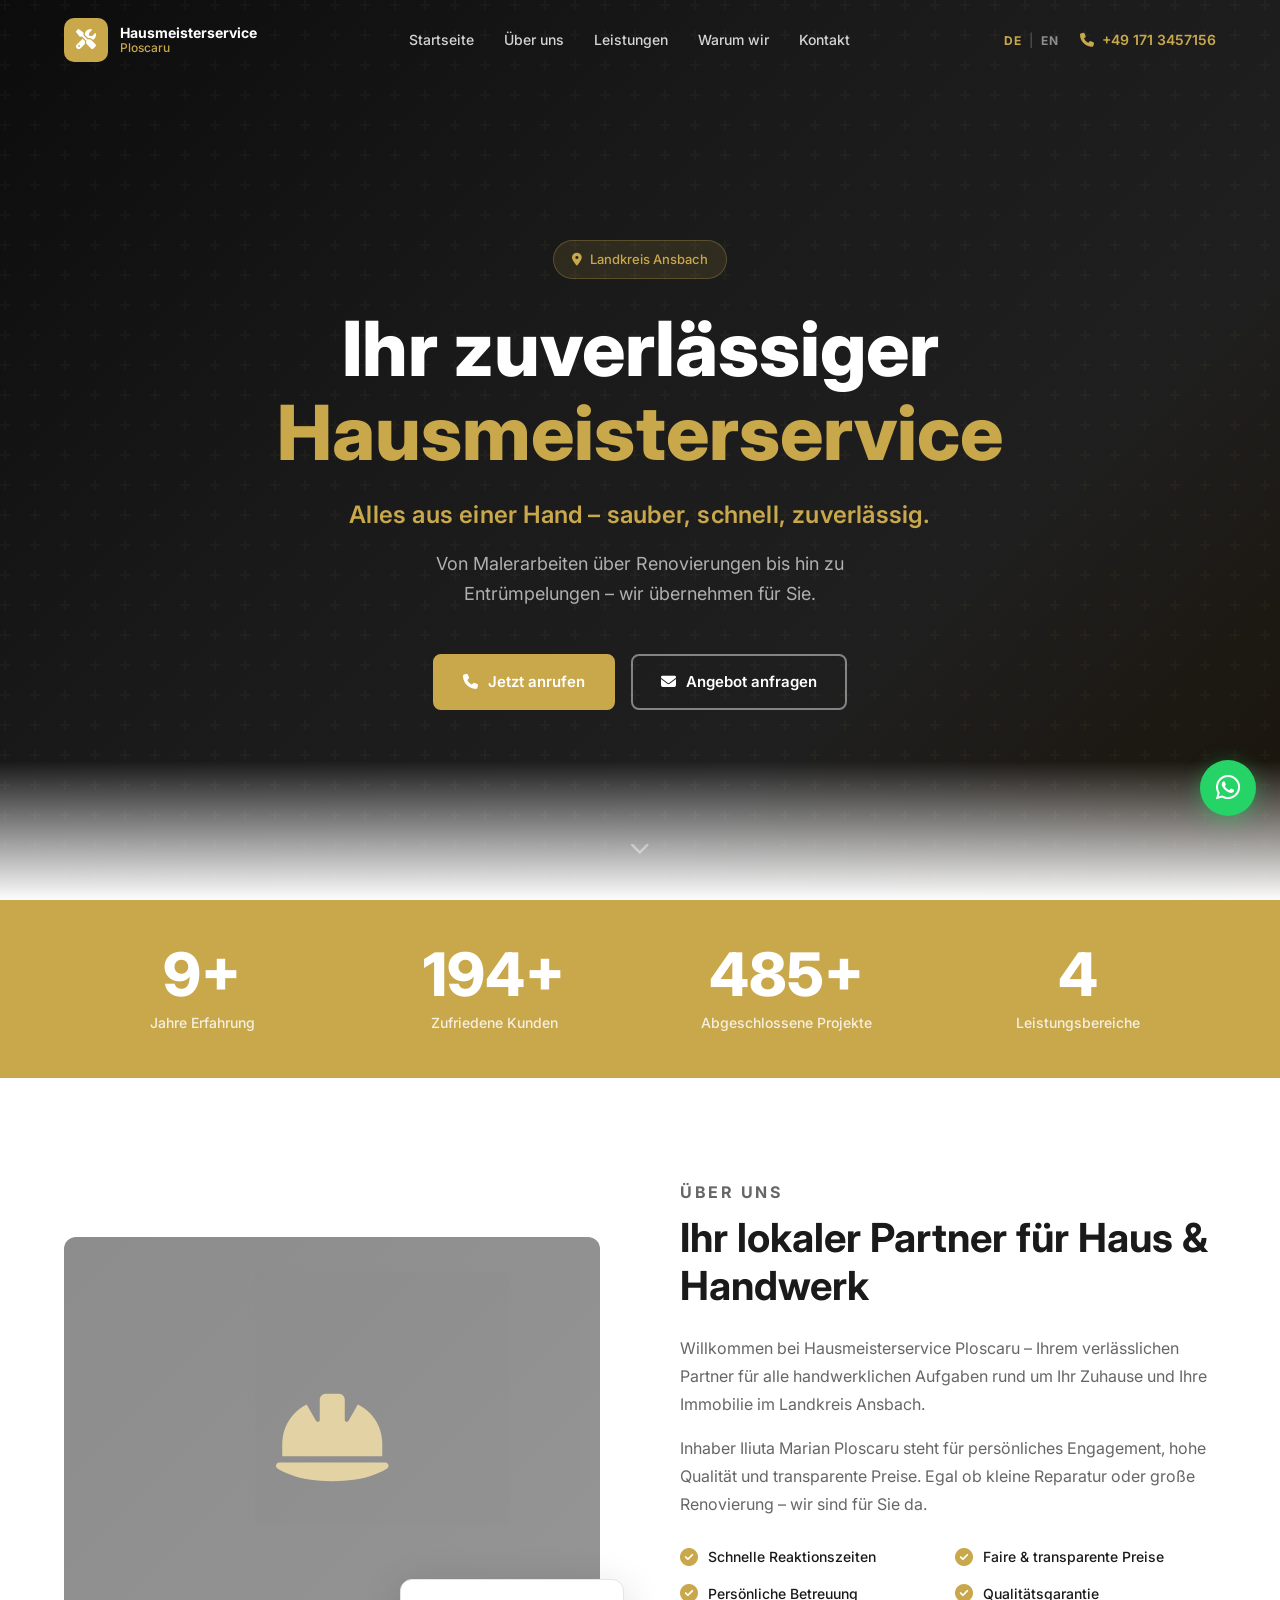
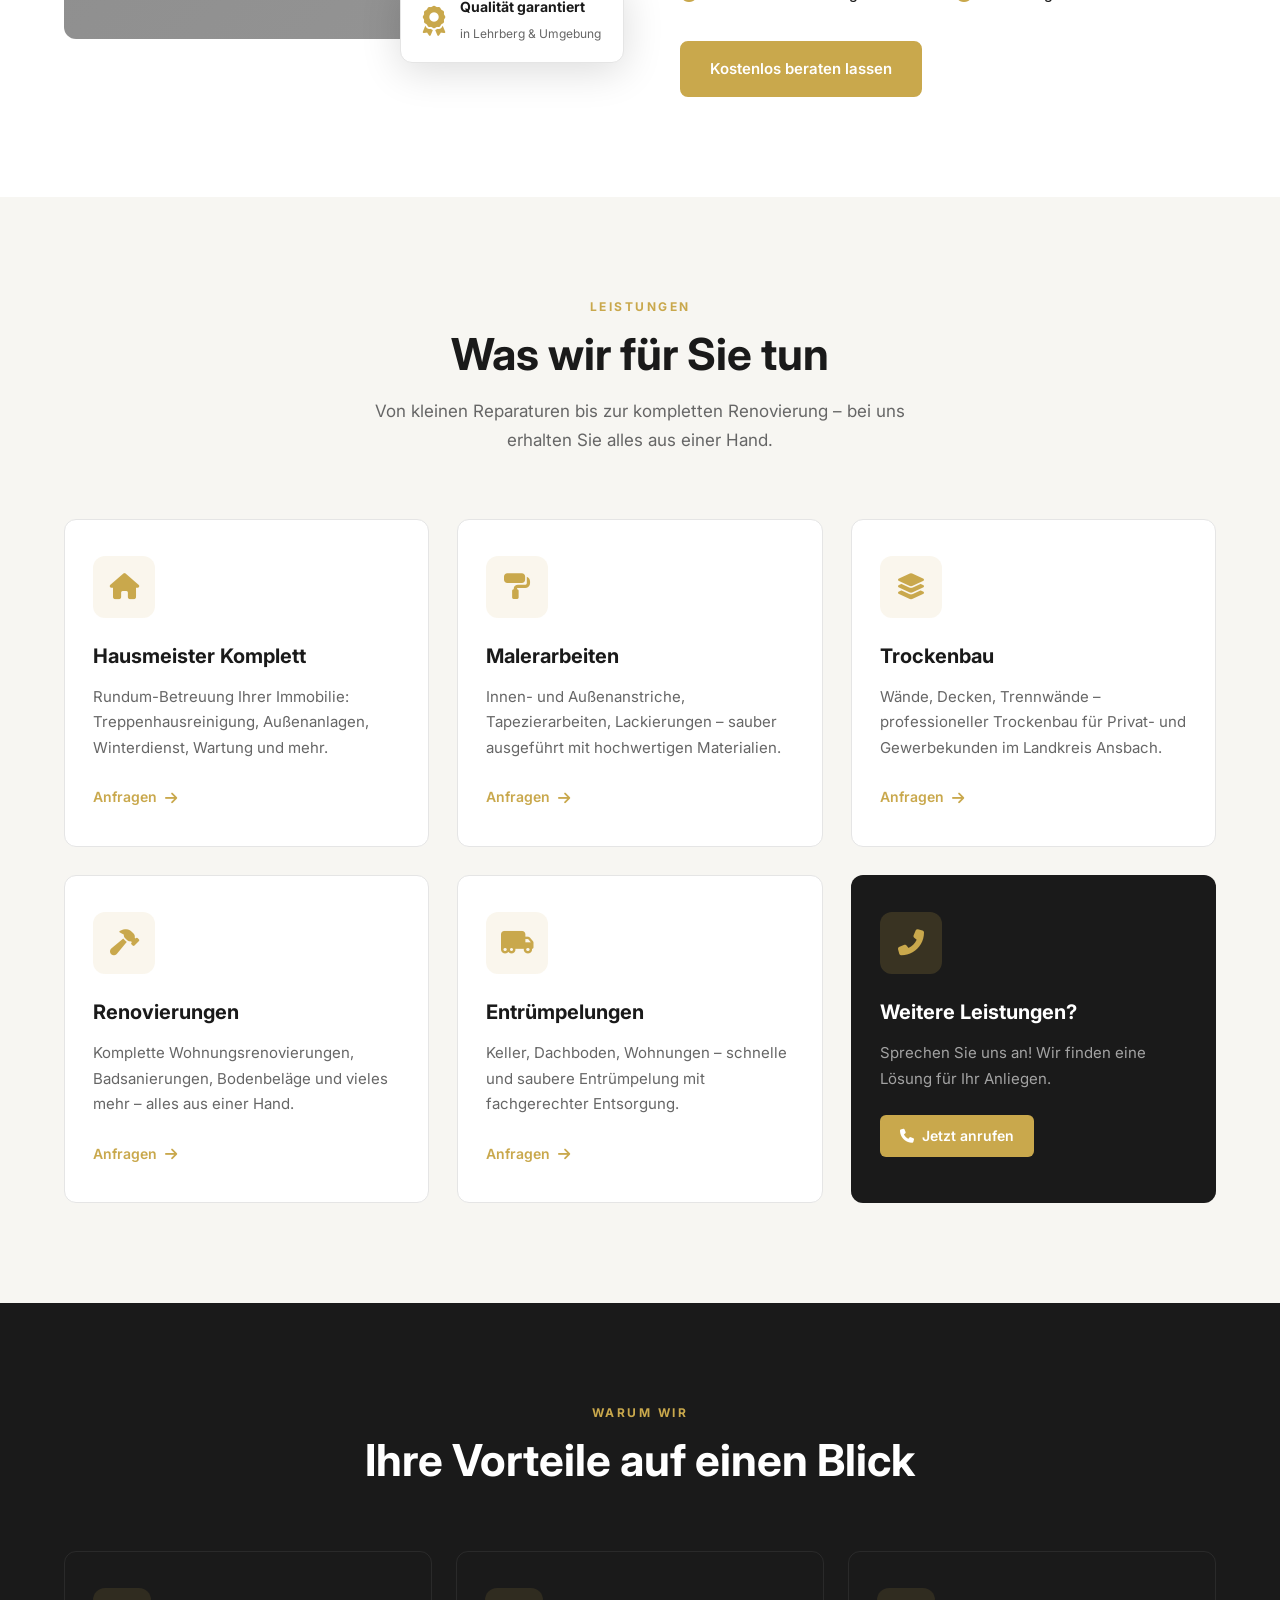
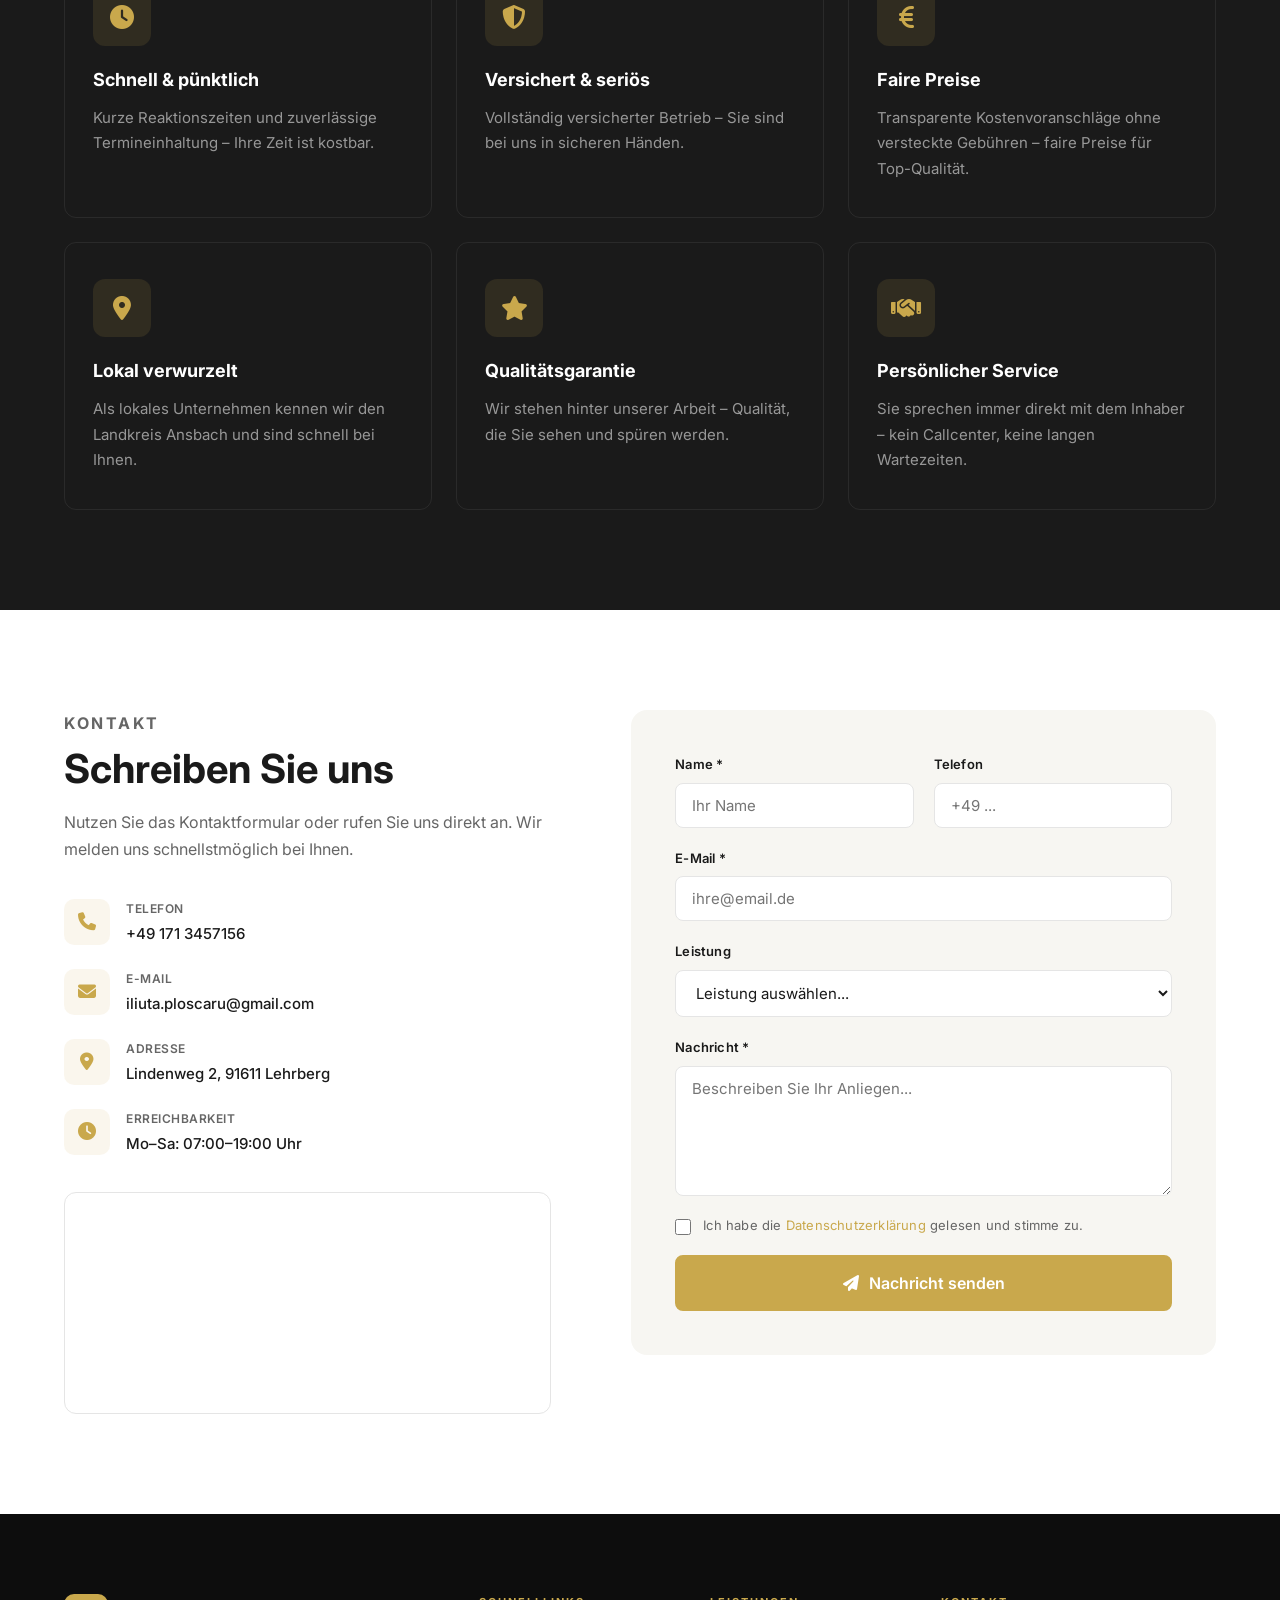
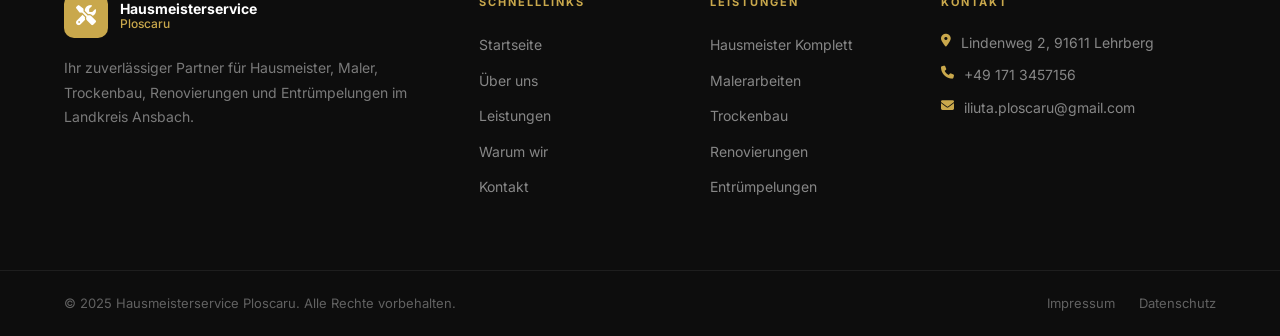
==== index.html @ 14d69e80 "Deploy Hausmeisterservice Ploscaru website to GitHub Pages" ====
<!DOCTYPE html>
<html lang="de" data-lang="de">
<head>
    <meta charset="UTF-8">
    <meta name="viewport" content="width=device-width, initial-scale=1.0">
    <title>Hausmeisterservice Ploscaru | Landkreis Ansbach</title>
    <meta name="description" content="Professioneller Hausmeisterservice im Landkreis Ansbach – Malerarbeiten, Trockenbau, Renovierungen, Entrümpelungen und mehr. Alles aus einer Hand – sauber, schnell, zuverlässig.">
    <link rel="preconnect" href="https://fonts.googleapis.com">
    <link rel="preconnect" href="https://fonts.gstatic.com" crossorigin>
    <link href="https://fonts.googleapis.com/css2?family=Inter:wght@300;400;500;600;700;800&family=Playfair+Display:wght@700&display=swap" rel="stylesheet">
    <link rel="stylesheet" href="https://cdnjs.cloudflare.com/ajax/libs/font-awesome/6.5.0/css/all.min.css">
    <link rel="stylesheet" href="style.css">
</head>
<body>

<!-- ===== NAVIGATION ===== -->
<nav class="navbar" id="navbar">
    <div class="container nav-container">
        <a href="#home" class="nav-logo">
            <span class="logo-icon"><i class="fas fa-tools"></i></span>
            <div class="logo-text">
                <span class="logo-name">Hausmeisterservice</span>
                <span class="logo-sub">Ploscaru</span>
            </div>
        </a>
        <ul class="nav-links" id="navLinks">
            <li><a href="#home" data-i18n="nav.home">Startseite</a></li>
            <li><a href="#about" data-i18n="nav.about">Über uns</a></li>
            <li><a href="#services" data-i18n="nav.services">Leistungen</a></li>
            <li><a href="#why-us" data-i18n="nav.why">Warum wir</a></li>
            <li><a href="#contact" data-i18n="nav.contact">Kontakt</a></li>
        </ul>
        <div class="nav-actions">
            <div class="lang-switcher">
                <button class="lang-btn active" data-lang="de">DE</button>
                <span class="lang-sep">|</span>
                <button class="lang-btn" data-lang="en">EN</button>
            </div>
            <a href="tel:+491713457156" class="nav-phone">
                <i class="fas fa-phone"></i>
                <span>+49 171 3457156</span>
            </a>
            <button class="hamburger" id="hamburger" aria-label="Menu">
                <span></span><span></span><span></span>
            </button>
        </div>
    </div>
</nav>

<!-- ===== HERO ===== -->
<section class="hero" id="home">
    <div class="hero-bg"></div>
    <div class="container hero-content">
        <div class="hero-badge">
            <i class="fas fa-map-marker-alt"></i>
            <span data-i18n="hero.badge">Landkreis Ansbach</span>
        </div>
        <h1 class="hero-title">
            <span data-i18n="hero.title1">Ihr zuverlässiger</span><br>
            <span class="gold-text" data-i18n="hero.title2">Hausmeisterservice</span>
        </h1>
        <p class="hero-slogan" data-i18n="hero.slogan">Alles aus einer Hand – sauber, schnell, zuverlässig.</p>
        <p class="hero-sub" data-i18n="hero.sub">Von Malerarbeiten über Renovierungen bis hin zu Entrümpelungen – wir übernehmen für Sie.</p>
        <div class="hero-btns">
            <a href="tel:+491713457156" class="btn btn-gold">
                <i class="fas fa-phone"></i>
                <span data-i18n="hero.cta1">Jetzt anrufen</span>
            </a>
            <a href="#contact" class="btn btn-outline">
                <i class="fas fa-envelope"></i>
                <span data-i18n="hero.cta2">Angebot anfragen</span>
            </a>
        </div>
    </div>
    <a href="#about" class="hero-scroll" aria-label="Scroll down">
        <i class="fas fa-chevron-down"></i>
    </a>
</section>

<!-- ===== STATS BAR ===== -->
<section class="stats-bar">
    <div class="container stats-grid">
        <div class="stat-item">
            <p class="stat-number"><span class="stat-num" data-target="10">0</span><span class="stat-suffix">+</span></p>
            <span class="stat-label" data-i18n="stats.years">Jahre Erfahrung</span>
        </div>
        <div class="stat-item">
            <p class="stat-number"><span class="stat-num" data-target="200">0</span><span class="stat-suffix">+</span></p>
            <span class="stat-label" data-i18n="stats.clients">Zufriedene Kunden</span>
        </div>
        <div class="stat-item">
            <p class="stat-number"><span class="stat-num" data-target="500">0</span><span class="stat-suffix">+</span></p>
            <span class="stat-label" data-i18n="stats.projects">Abgeschlossene Projekte</span>
        </div>
        <div class="stat-item">
            <p class="stat-number"><span class="stat-num" data-target="5">0</span><span class="stat-suffix"></span></p>
            <span class="stat-label" data-i18n="stats.services">Leistungsbereiche</span>
        </div>
    </div>
</section>

<!-- ===== ABOUT ===== -->
<section class="section about" id="about">
    <div class="container about-grid">
        <div class="about-visual">
            <div class="about-img-wrap">
                <div class="about-img-placeholder">
                    <i class="fas fa-hard-hat"></i>
                </div>
                <div class="about-badge-card">
                    <i class="fas fa-award gold-text"></i>
                    <div>
                        <strong data-i18n="about.badge.title">Qualität garantiert</strong>
                        <span data-i18n="about.badge.sub">in Lehrberg &amp; Umgebung</span>
                    </div>
                </div>
            </div>
        </div>
        <div class="about-text">
            <p class="section-eyebrow" data-i18n="about.eyebrow">Über uns</p>
            <h2 data-i18n="about.title">Ihr lokaler Partner für Haus &amp; Handwerk</h2>
            <p data-i18n="about.p1">Willkommen bei Hausmeisterservice Ploscaru – Ihrem verlässlichen Partner für alle handwerklichen Aufgaben rund um Ihr Zuhause und Ihre Immobilie im Landkreis Ansbach.</p>
            <p data-i18n="about.p2">Inhaber Iliuta Marian Ploscaru steht für persönliches Engagement, hohe Qualität und transparente Preise. Egal ob kleine Reparatur oder große Renovierung – wir sind für Sie da.</p>
            <ul class="about-checks">
                <li><i class="fas fa-check-circle gold-text"></i><span data-i18n="about.c1">Schnelle Reaktionszeiten</span></li>
                <li><i class="fas fa-check-circle gold-text"></i><span data-i18n="about.c2">Faire &amp; transparente Preise</span></li>
                <li><i class="fas fa-check-circle gold-text"></i><span data-i18n="about.c3">Persönliche Betreuung</span></li>
                <li><i class="fas fa-check-circle gold-text"></i><span data-i18n="about.c4">Qualitätsgarantie</span></li>
            </ul>
            <a href="#contact" class="btn btn-gold" data-i18n="about.cta">Kostenlos beraten lassen</a>
        </div>
    </div>
</section>

<!-- ===== SERVICES ===== -->
<section class="section services" id="services">
    <div class="container">
        <div class="section-header">
            <p class="section-eyebrow" data-i18n="services.eyebrow">Leistungen</p>
            <h2 data-i18n="services.title">Was wir für Sie tun</h2>
            <p class="section-desc" data-i18n="services.desc">Von kleinen Reparaturen bis zur kompletten Renovierung – bei uns erhalten Sie alles aus einer Hand.</p>
        </div>
        <div class="services-grid">
            <div class="service-card">
                <div class="service-icon"><i class="fas fa-home"></i></div>
                <h3 data-i18n="srv.hm.title">Hausmeister Komplett</h3>
                <p data-i18n="srv.hm.desc">Rundum-Betreuung Ihrer Immobilie: Treppenhausreinigung, Außenanlagen, Winterdienst, Wartung und mehr.</p>
                <a href="#contact" class="service-link"><span data-i18n="srv.link">Anfragen</span> <i class="fas fa-arrow-right"></i></a>
            </div>
            <div class="service-card">
                <div class="service-icon"><i class="fas fa-paint-roller"></i></div>
                <h3 data-i18n="srv.ma.title">Malerarbeiten</h3>
                <p data-i18n="srv.ma.desc">Innen- und Außenanstriche, Tapezierarbeiten, Lackierungen – sauber ausgeführt mit hochwertigen Materialien.</p>
                <a href="#contact" class="service-link"><span data-i18n="srv.link">Anfragen</span> <i class="fas fa-arrow-right"></i></a>
            </div>
            <div class="service-card">
                <div class="service-icon"><i class="fas fa-layer-group"></i></div>
                <h3 data-i18n="srv.tb.title">Trockenbau</h3>
                <p data-i18n="srv.tb.desc">Wände, Decken, Trennwände – professioneller Trockenbau für Privat- und Gewerbekunden im Landkreis Ansbach.</p>
                <a href="#contact" class="service-link"><span data-i18n="srv.link">Anfragen</span> <i class="fas fa-arrow-right"></i></a>
            </div>
            <div class="service-card">
                <div class="service-icon"><i class="fas fa-hammer"></i></div>
                <h3 data-i18n="srv.rn.title">Renovierungen</h3>
                <p data-i18n="srv.rn.desc">Komplette Wohnungsrenovierungen, Badsanierungen, Bodenbeläge und vieles mehr – alles aus einer Hand.</p>
                <a href="#contact" class="service-link"><span data-i18n="srv.link">Anfragen</span> <i class="fas fa-arrow-right"></i></a>
            </div>
            <div class="service-card">
                <div class="service-icon"><i class="fas fa-truck-moving"></i></div>
                <h3 data-i18n="srv.en.title">Entrümpelungen</h3>
                <p data-i18n="srv.en.desc">Keller, Dachboden, Wohnungen – schnelle und saubere Entrümpelung mit fachgerechter Entsorgung.</p>
                <a href="#contact" class="service-link"><span data-i18n="srv.link">Anfragen</span> <i class="fas fa-arrow-right"></i></a>
            </div>
            <div class="service-card service-card-cta">
                <div class="service-icon"><i class="fas fa-phone-alt"></i></div>
                <h3 data-i18n="srv.more.title">Weitere Leistungen?</h3>
                <p data-i18n="srv.more.desc">Sprechen Sie uns an! Wir finden eine Lösung für Ihr Anliegen.</p>
                <a href="tel:+491713457156" class="btn btn-gold-sm">
                    <i class="fas fa-phone"></i>
                    <span data-i18n="srv.more.cta">Jetzt anrufen</span>
                </a>
            </div>
        </div>
    </div>
</section>

<!-- ===== WHY US ===== -->
<section class="section why-us" id="why-us">
    <div class="container">
        <div class="section-header light">
            <p class="section-eyebrow" data-i18n="why.eyebrow">Warum wir</p>
            <h2 data-i18n="why.title">Ihre Vorteile auf einen Blick</h2>
        </div>
        <div class="why-grid">
            <div class="why-card">
                <div class="why-icon"><i class="fas fa-clock"></i></div>
                <h3 data-i18n="why.w1.title">Schnell &amp; pünktlich</h3>
                <p data-i18n="why.w1.desc">Kurze Reaktionszeiten und zuverlässige Termineinhaltung – Ihre Zeit ist kostbar.</p>
            </div>
            <div class="why-card">
                <div class="why-icon"><i class="fas fa-shield-alt"></i></div>
                <h3 data-i18n="why.w2.title">Versichert &amp; seriös</h3>
                <p data-i18n="why.w2.desc">Vollständig versicherter Betrieb – Sie sind bei uns in sicheren Händen.</p>
            </div>
            <div class="why-card">
                <div class="why-icon"><i class="fas fa-euro-sign"></i></div>
                <h3 data-i18n="why.w3.title">Faire Preise</h3>
                <p data-i18n="why.w3.desc">Transparente Kostenvoranschläge ohne versteckte Gebühren – faire Preise für Top-Qualität.</p>
            </div>
            <div class="why-card">
                <div class="why-icon"><i class="fas fa-map-marker-alt"></i></div>
                <h3 data-i18n="why.w4.title">Lokal verwurzelt</h3>
                <p data-i18n="why.w4.desc">Als lokales Unternehmen kennen wir den Landkreis Ansbach und sind schnell bei Ihnen.</p>
            </div>
            <div class="why-card">
                <div class="why-icon"><i class="fas fa-star"></i></div>
                <h3 data-i18n="why.w5.title">Qualitätsgarantie</h3>
                <p data-i18n="why.w5.desc">Wir stehen hinter unserer Arbeit – Qualität, die Sie sehen und spüren werden.</p>
            </div>
            <div class="why-card">
                <div class="why-icon"><i class="fas fa-handshake"></i></div>
                <h3 data-i18n="why.w6.title">Persönlicher Service</h3>
                <p data-i18n="why.w6.desc">Sie sprechen immer direkt mit dem Inhaber – kein Callcenter, keine langen Wartezeiten.</p>
            </div>
        </div>
    </div>
</section>

<!-- ===== CONTACT ===== -->
<section class="section contact" id="contact">
    <div class="container contact-grid">
        <div class="contact-info">
            <p class="section-eyebrow" data-i18n="contact.eyebrow">Kontakt</p>
            <h2 data-i18n="contact.title">Schreiben Sie uns</h2>
            <p data-i18n="contact.desc">Nutzen Sie das Kontaktformular oder rufen Sie uns direkt an. Wir melden uns schnellstmöglich bei Ihnen.</p>
            <div class="contact-details">
                <div class="contact-item">
                    <div class="contact-icon"><i class="fas fa-phone"></i></div>
                    <div>
                        <strong data-i18n="contact.phone">Telefon</strong>
                        <a href="tel:+491713457156">+49 171 3457156</a>
                    </div>
                </div>
                <div class="contact-item">
                    <div class="contact-icon"><i class="fas fa-envelope"></i></div>
                    <div>
                        <strong>E-Mail</strong>
                        <a href="mailto:iliuta.ploscaru@gmail.com">iliuta.ploscaru@gmail.com</a>
                    </div>
                </div>
                <div class="contact-item">
                    <div class="contact-icon"><i class="fas fa-map-marker-alt"></i></div>
                    <div>
                        <strong data-i18n="contact.address">Adresse</strong>
                        <span>Lindenweg 2, 91611 Lehrberg</span>
                    </div>
                </div>
                <div class="contact-item">
                    <div class="contact-icon"><i class="fas fa-clock"></i></div>
                    <div>
                        <strong data-i18n="contact.hours">Erreichbarkeit</strong>
                        <span data-i18n="contact.hours.val">Mo–Sa: 07:00–19:00 Uhr</span>
                    </div>
                </div>
            </div>
            <div class="map-wrap">
                <iframe
                    src="https://maps.google.com/maps?q=Lindenweg+2,+91611+Lehrberg,+Germany&output=embed&z=14"
                    width="100%" height="220" style="border:0;" allowfullscreen loading="lazy"
                    title="Standort Hausmeisterservice Ploscaru">
                </iframe>
            </div>
        </div>
        <div class="contact-form-wrap">
            <form class="contact-form" id="contactForm" novalidate>
                <div class="form-row">
                    <div class="form-group">
                        <label for="fname" data-i18n="form.name">Name *</label>
                        <input type="text" id="fname" name="name" placeholder="Ihr Name" required>
                    </div>
                    <div class="form-group">
                        <label for="fphone" data-i18n="form.phone">Telefon</label>
                        <input type="tel" id="fphone" name="phone" placeholder="+49 ...">
                    </div>
                </div>
                <div class="form-group">
                    <label for="femail">E-Mail *</label>
                    <input type="email" id="femail" name="email" placeholder="ihre@email.de" required>
                </div>
                <div class="form-group">
                    <label for="fservice" data-i18n="form.service">Leistung</label>
                    <select id="fservice" name="service">
                        <option value="" data-i18n="form.service.ph">Leistung auswählen...</option>
                        <option value="hausmeister" data-i18n="srv.hm.title">Hausmeister Komplett</option>
                        <option value="maler" data-i18n="srv.ma.title">Malerarbeiten</option>
                        <option value="trockenbau" data-i18n="srv.tb.title">Trockenbau</option>
                        <option value="renovierung" data-i18n="srv.rn.title">Renovierungen</option>
                        <option value="entruempelung" data-i18n="srv.en.title">Entrümpelungen</option>
                        <option value="sonstiges" data-i18n="form.other">Sonstiges</option>
                    </select>
                </div>
                <div class="form-group">
                    <label for="fmsg" data-i18n="form.message">Nachricht *</label>
                    <textarea id="fmsg" name="message" rows="5" placeholder="Beschreiben Sie Ihr Anliegen..." required></textarea>
                </div>
                <div class="form-group form-check">
                    <input type="checkbox" id="fprivacy" name="privacy" required>
                    <label for="fprivacy">
                        <span data-i18n="form.privacy">Ich habe die </span><a href="#" data-i18n="form.privacy.link">Datenschutzerklärung</a><span data-i18n="form.privacy2"> gelesen und stimme zu.</span>
                    </label>
                </div>
                <button type="submit" class="btn btn-gold btn-full">
                    <i class="fas fa-paper-plane"></i>
                    <span data-i18n="form.submit">Nachricht senden</span>
                </button>
                <div class="form-success" id="formSuccess">
                    <i class="fas fa-check-circle"></i>
                    <span data-i18n="form.success">Vielen Dank! Wir melden uns bald bei Ihnen.</span>
                </div>
            </form>
        </div>
    </div>
</section>

<!-- ===== FOOTER ===== -->
<footer class="footer">
    <div class="container footer-grid">
        <div class="footer-col footer-col-main">
            <div class="footer-logo">
                <span class="logo-icon"><i class="fas fa-tools"></i></span>
                <div class="logo-text">
                    <span class="logo-name">Hausmeisterservice</span>
                    <span class="logo-sub">Ploscaru</span>
                </div>
            </div>
            <p class="footer-desc" data-i18n="footer.desc">Ihr zuverlässiger Partner für Hausmeister, Maler, Trockenbau, Renovierungen und Entrümpelungen im Landkreis Ansbach.</p>
        </div>
        <div class="footer-col">
            <h4 data-i18n="footer.links">Schnelllinks</h4>
            <ul>
                <li><a href="#home" data-i18n="nav.home">Startseite</a></li>
                <li><a href="#about" data-i18n="nav.about">Über uns</a></li>
                <li><a href="#services" data-i18n="nav.services">Leistungen</a></li>
                <li><a href="#why-us" data-i18n="nav.why">Warum wir</a></li>
                <li><a href="#contact" data-i18n="nav.contact">Kontakt</a></li>
            </ul>
        </div>
        <div class="footer-col">
            <h4 data-i18n="footer.services">Leistungen</h4>
            <ul>
                <li><span data-i18n="srv.hm.title">Hausmeister Komplett</span></li>
                <li><span data-i18n="srv.ma.title">Malerarbeiten</span></li>
                <li><span data-i18n="srv.tb.title">Trockenbau</span></li>
                <li><span data-i18n="srv.rn.title">Renovierungen</span></li>
                <li><span data-i18n="srv.en.title">Entrümpelungen</span></li>
            </ul>
        </div>
        <div class="footer-col">
            <h4 data-i18n="footer.contact">Kontakt</h4>
            <ul class="footer-contact">
                <li><i class="fas fa-map-marker-alt"></i><span>Lindenweg 2, 91611 Lehrberg</span></li>
                <li><i class="fas fa-phone"></i><a href="tel:+491713457156">+49 171 3457156</a></li>
                <li><i class="fas fa-envelope"></i><a href="mailto:iliuta.ploscaru@gmail.com">iliuta.ploscaru@gmail.com</a></li>
            </ul>
        </div>
    </div>
    <div class="footer-bottom">
        <div class="container footer-bottom-inner">
            <p>&copy; 2025 Hausmeisterservice Ploscaru. <span data-i18n="footer.rights">Alle Rechte vorbehalten.</span></p>
            <div class="footer-legal">
                <a href="#" data-i18n="footer.imprint">Impressum</a>
                <a href="#" data-i18n="footer.privacy.link">Datenschutz</a>
            </div>
        </div>
    </div>
</footer>

<a href="https://wa.me/491713457156" class="whatsapp-float" target="_blank" rel="noopener noreferrer" aria-label="WhatsApp Chat">
    <i class="fab fa-whatsapp"></i>
</a>
<button class="back-to-top" id="backToTop" aria-label="Zurück nach oben">
    <i class="fas fa-chevron-up"></i>
</button>

<script src="script.js"></script>
</body>
</html>
---- style.css ----
/* ===== VARIABLES ===== */
:root {
    --primary: #1a1a1a;
    --primary-light: #252525;
    --gold: #C9A84C;
    --gold-light: #E4C870;
    --gold-dark: #A8893C;
    --white: #FFFFFF;
    --light-bg: #F7F6F2;
    --text-dark: #1a1a1a;
    --text-gray: #666666;
    --border: #E5E5E5;
    --shadow: 0 4px 24px rgba(0, 0, 0, 0.08);
    --shadow-lg: 0 8px 40px rgba(0, 0, 0, 0.14);
    --radius: 12px;
    --transition: all 0.3s ease;
}
*, *::before, *::after { box-sizing: border-box; margin: 0; padding: 0; }
html { scroll-behavior: smooth; font-size: 16px; }
body { font-family: 'Inter', sans-serif; color: var(--text-dark); background: var(--white); line-height: 1.6; -webkit-font-smoothing: antialiased; }
a { text-decoration: none; color: inherit; transition: var(--transition); }
ul { list-style: none; }
img { max-width: 100%; }
input, textarea, select, button { font-family: inherit; }
.container { max-width: 1200px; margin: 0 auto; padding: 0 24px; }
.gold-text { color: var(--gold); }
.section { padding: 100px 0; }
.section-header { text-align: center; margin-bottom: 64px; }
.section-header.light h2 { color: var(--white); }
.section-header.light .section-eyebrow { color: var(--gold); }
.section-eyebrow { display: block; font-size: 12px; font-weight: 700; letter-spacing: 2.5px; text-transform: uppercase; color: var(--gold); margin-bottom: 12px; }
.section-header h2 { font-size: clamp(28px, 4vw, 44px); font-weight: 700; line-height: 1.2; margin-bottom: 16px; }
.section-desc { font-size: 17px; color: var(--text-gray); max-width: 560px; margin: 0 auto; line-height: 1.7; }
.btn { display: inline-flex; align-items: center; gap: 10px; padding: 14px 28px; border-radius: 8px; font-size: 15px; font-weight: 600; cursor: pointer; border: 2px solid transparent; transition: var(--transition); white-space: nowrap; }
.btn-gold { background: var(--gold); color: var(--white); border-color: var(--gold); }
.btn-gold:hover { background: var(--gold-dark); border-color: var(--gold-dark); transform: translateY(-2px); box-shadow: 0 8px 24px rgba(201,168,76,0.35); }
.btn-outline { background: transparent; color: var(--white); border-color: rgba(255,255,255,0.45); }
.btn-outline:hover { background: rgba(255,255,255,0.1); border-color: var(--white); }
.btn-gold-sm { display: inline-flex; align-items: center; gap: 8px; padding: 10px 20px; background: var(--gold); color: var(--white); border-radius: 6px; font-size: 14px; font-weight: 600; cursor: pointer; border: none; transition: var(--transition); }
.btn-gold-sm:hover { background: var(--gold-dark); }
.btn-full { width: 100%; justify-content: center; padding: 16px 28px; font-size: 16px; }
.navbar { position: fixed; top: 0; left: 0; right: 0; z-index: 1000; padding: 18px 0; transition: var(--transition); }
.navbar.scrolled { background: var(--primary); box-shadow: 0 2px 24px rgba(0,0,0,0.3); padding: 10px 0; }
.nav-container { display: flex; align-items: center; justify-content: space-between; gap: 24px; }
.nav-logo { display: flex; align-items: center; gap: 12px; }
.logo-icon { width: 44px; height: 44px; background: var(--gold); border-radius: 10px; display: flex; align-items: center; justify-content: center; color: var(--white); font-size: 20px; flex-shrink: 0; }
.logo-text { display: flex; flex-direction: column; line-height: 1; }
.logo-name { font-size: 14px; font-weight: 700; color: var(--white); margin-bottom: 2px; }
.logo-sub { font-size: 12px; color: var(--gold); font-weight: 500; }
.nav-links { display: flex; align-items: center; gap: 30px; }
.nav-links a { color: rgba(255,255,255,0.82); font-size: 14px; font-weight: 500; position: relative; }
.nav-links a::after { content: ''; position: absolute; bottom: -4px; left: 0; right: 0; height: 2px; background: var(--gold); transform: scaleX(0); transition: transform 0.2s ease; }
.nav-links a:hover { color: var(--white); }
.nav-links a:hover::after { transform: scaleX(1); }
.nav-actions { display: flex; align-items: center; gap: 20px; }
.lang-switcher { display: flex; align-items: center; gap: 6px; }
.lang-sep { color: rgba(255,255,255,0.3); font-size: 13px; }
.lang-btn { background: none; border: none; cursor: pointer; color: rgba(255,255,255,0.5); font-size: 12px; font-weight: 700; letter-spacing: 0.5px; padding: 4px 2px; transition: var(--transition); }
.lang-btn.active, .lang-btn:hover { color: var(--gold); }
.nav-phone { display: flex; align-items: center; gap: 8px; color: var(--gold); font-size: 14px; font-weight: 600; }
.nav-phone:hover { color: var(--gold-light); }
.hamburger { display: none; flex-direction: column; gap: 5px; background: none; border: none; cursor: pointer; padding: 4px; z-index: 1001; }
.hamburger span { display: block; width: 24px; height: 2px; background: var(--white); border-radius: 2px; transition: var(--transition); }
.hamburger.open span:nth-child(1) { transform: translateY(7px) rotate(45deg); }
.hamburger.open span:nth-child(2) { opacity: 0; transform: scaleX(0); }
.hamburger.open span:nth-child(3) { transform: translateY(-7px) rotate(-45deg); }
.hero { min-height: 100vh; position: relative; display: flex; align-items: center; justify-content: center; overflow: hidden; }
.hero-bg { position: absolute; inset: 0; background: linear-gradient(135deg, #0c0c0c 0%, #1a1a1a 40%, #1f1f1f 70%, #1a140a 100%); }
.hero-bg::before { content: ''; position: absolute; inset: 0; background-image: url("data:image/svg+xml,%3Csvg width='60' height='60' viewBox='0 0 60 60' xmlns='http://www.w3.org/2000/svg'%3E%3Cg fill='none'%3E%3Cg fill='%23C9A84C' fill-opacity='0.04'%3E%3Cpath d='M36 34v-4h-2v4h-4v2h4v4h2v-4h4v-2h-4zm0-30V0h-2v4h-4v2h4v4h2V6h4V4h-4zM6 34v-4H4v4H0v2h4v4h2v-4h4v-2H6zM6 4V0H4v4H0v2h4v4h2V6h4V4H6z'/%3E%3C/g%3E%3C/g%3E%3C/svg%3E"); }
.hero-bg::after { content: ''; position: absolute; bottom: -1px; left: 0; right: 0; height: 140px; background: linear-gradient(to top, var(--white) 0%, transparent 100%); }
.hero-content { position: relative; z-index: 2; text-align: center; padding: 130px 24px 80px; max-width: 820px; }
.hero-badge { display: inline-flex; align-items: center; gap: 8px; background: rgba(201,168,76,0.12); border: 1px solid rgba(201,168,76,0.28); color: var(--gold); padding: 8px 18px; border-radius: 50px; font-size: 13px; font-weight: 500; margin-bottom: 28px; }
.hero-title { font-size: clamp(40px, 6.5vw, 76px); font-weight: 800; color: var(--white); line-height: 1.1; margin-bottom: 22px; }
.hero-slogan { font-size: clamp(17px, 2.5vw, 24px); color: var(--gold); font-weight: 600; margin-bottom: 14px; letter-spacing: 0.2px; }
.hero-sub { font-size: clamp(15px, 2vw, 18px); color: rgba(255,255,255,0.65); max-width: 540px; margin: 0 auto 44px; line-height: 1.7; }
.hero-btns { display: flex; flex-wrap: wrap; gap: 16px; justify-content: center; }
.hero-scroll { position: absolute; bottom: 36px; left: 50%; transform: translateX(-50%); color: rgba(255,255,255,0.4); font-size: 20px; z-index: 2; animation: bounce 2.2s infinite; transition: color 0.2s; }
.hero-scroll:hover { color: var(--gold); }
@keyframes bounce { 0%, 100% { transform: translateX(-50%) translateY(0); } 50% { transform: translateX(-50%) translateY(9px); } }
.stats-bar { background: var(--gold); padding: 44px 0; }
.stats-grid { display: grid; grid-template-columns: repeat(4, 1fr); gap: 16px; text-align: center; }
.stat-item { display: flex; flex-direction: column; align-items: center; }
.stat-number { font-size: clamp(40px, 5vw, 60px); font-weight: 800; color: var(--white); line-height: 1; margin-bottom: 8px; }
.stat-num, .stat-suffix { color: var(--white); }
.stat-label { font-size: 14px; color: rgba(255,255,255,0.82); font-weight: 500; }
.about-grid { display: grid; grid-template-columns: 1fr 1fr; gap: 80px; align-items: center; }
.about-visual { position: relative; }
.about-img-wrap { position: relative; }
.about-img-placeholder { background: linear-gradient(135deg, #1a1a1a, #2a2a2a); border-radius: var(--radius); width: 100%; aspect-ratio: 4 / 3; display: flex; align-items: center; justify-content: center; font-size: 100px; color: var(--gold); opacity: 0.5; }
.about-badge-card { position: absolute; bottom: -24px; right: -24px; background: var(--white); border-radius: 12px; padding: 16px 22px; display: flex; align-items: center; gap: 14px; box-shadow: var(--shadow-lg); border: 1px solid var(--border); }
.about-badge-card i { font-size: 30px; }
.about-badge-card strong { display: block; font-size: 14px; font-weight: 700; margin-bottom: 2px; }
.about-badge-card span { font-size: 12px; color: var(--text-gray); }
.about-text .section-eyebrow { margin-bottom: 8px; }
.about-text h2 { font-size: clamp(26px, 3.5vw, 40px); font-weight: 700; line-height: 1.2; margin-bottom: 24px; }
.about-text p { color: var(--text-gray); font-size: 16px; line-height: 1.75; margin-bottom: 16px; }
.about-checks { display: grid; grid-template-columns: 1fr 1fr; gap: 14px; margin: 28px 0 36px; }
.about-checks li { display: flex; align-items: center; gap: 10px; font-size: 14px; font-weight: 500; }
.about-checks i { font-size: 18px; flex-shrink: 0; }
.services { background: var(--light-bg); }
.services-grid { display: grid; grid-template-columns: repeat(3, 1fr); gap: 28px; }
.service-card { background: var(--white); border-radius: var(--radius); padding: 36px 28px; border: 1px solid var(--border); transition: var(--transition); position: relative; overflow: hidden; }
.service-card::before { content: ''; position: absolute; top: 0; left: 0; right: 0; height: 4px; background: var(--gold); transform: scaleX(0); transform-origin: left; transition: transform 0.35s ease; }
.service-card:hover::before { transform: scaleX(1); }
.service-card:hover { transform: translateY(-6px); box-shadow: var(--shadow-lg); }
.service-icon { width: 62px; height: 62px; background: rgba(201,168,76,0.1); border-radius: 12px; display: flex; align-items: center; justify-content: center; font-size: 26px; color: var(--gold); margin-bottom: 22px; transition: var(--transition); }
.service-card:hover .service-icon { background: var(--gold); color: var(--white); }
.service-card h3 { font-size: 20px; font-weight: 700; margin-bottom: 12px; }
.service-card p { color: var(--text-gray); font-size: 15px; line-height: 1.7; margin-bottom: 24px; }
.service-link { color: var(--gold); font-size: 14px; font-weight: 600; display: inline-flex; align-items: center; gap: 8px; }
.service-link i { transition: transform 0.2s ease; }
.service-link:hover i { transform: translateX(4px); }
.service-card-cta { background: var(--primary); border-color: transparent; }
.service-card-cta h3 { color: var(--white); }
.service-card-cta p { color: rgba(255,255,255,0.6); }
.service-card-cta .service-icon { background: rgba(201,168,76,0.18); }
.service-card-cta::before { display: none; }
.service-card-cta:hover { box-shadow: 0 8px 40px rgba(0,0,0,0.25); }
.why-us { background: var(--primary); }
.section-header.light h2 { color: var(--white); }
.why-grid { display: grid; grid-template-columns: repeat(3, 1fr); gap: 24px; }
.why-card { padding: 36px 28px; border: 1px solid rgba(255,255,255,0.07); border-radius: var(--radius); transition: var(--transition); }
.why-card:hover { background: rgba(255,255,255,0.04); border-color: rgba(201,168,76,0.25); transform: translateY(-4px); }
.why-icon { width: 58px; height: 58px; background: rgba(201,168,76,0.12); border-radius: 12px; display: flex; align-items: center; justify-content: center; font-size: 24px; color: var(--gold); margin-bottom: 20px; }
.why-card h3 { color: var(--white); font-size: 18px; font-weight: 700; margin-bottom: 10px; }
.why-card p { color: rgba(255,255,255,0.55); font-size: 15px; line-height: 1.7; }
.contact-grid { display: grid; grid-template-columns: 1fr 1.2fr; gap: 80px; align-items: start; }
.contact-info .section-eyebrow { margin-bottom: 8px; }
.contact-info h2 { font-size: clamp(26px, 3.5vw, 40px); font-weight: 700; line-height: 1.2; margin-bottom: 16px; }
.contact-info > p { color: var(--text-gray); font-size: 16px; line-height: 1.7; margin-bottom: 36px; }
.contact-details { display: flex; flex-direction: column; gap: 22px; margin-bottom: 36px; }
.contact-item { display: flex; align-items: flex-start; gap: 16px; }
.contact-icon { width: 46px; height: 46px; background: rgba(201,168,76,0.1); border-radius: 10px; display: flex; align-items: center; justify-content: center; font-size: 18px; color: var(--gold); flex-shrink: 0; }
.contact-item strong { display: block; font-size: 12px; color: var(--text-gray); font-weight: 600; letter-spacing: 0.5px; text-transform: uppercase; margin-bottom: 3px; }
.contact-item a { font-size: 15px; font-weight: 500; color: var(--text-dark); }
.contact-item span { font-size: 15px; font-weight: 500; }
.contact-item a:hover { color: var(--gold); }
.map-wrap { border-radius: var(--radius); overflow: hidden; border: 1px solid var(--border); }
.map-wrap iframe { display: block; }
.contact-form-wrap { background: var(--light-bg); border-radius: 16px; padding: 44px; }
.contact-form { display: flex; flex-direction: column; gap: 20px; }
.form-row { display: grid; grid-template-columns: 1fr 1fr; gap: 20px; }
.form-group { display: flex; flex-direction: column; gap: 8px; }
.form-group label { font-size: 13px; font-weight: 600; color: var(--text-dark); letter-spacing: 0.2px; }
.form-group input, .form-group select, .form-group textarea { padding: 12px 16px; border: 1px solid var(--border); border-radius: 8px; font-size: 15px; background: var(--white); color: var(--text-dark); transition: var(--transition); outline: none; width: 100%; }
.form-group input:focus, .form-group select:focus, .form-group textarea:focus { border-color: var(--gold); box-shadow: 0 0 0 3px rgba(201,168,76,0.12); }
.form-group textarea { resize: vertical; min-height: 130px; }
.form-check { flex-direction: row !important; align-items: flex-start !important; gap: 12px !important; }
.form-check input[type="checkbox"] { width: 16px; height: 16px; margin-top: 3px; flex-shrink: 0; accent-color: var(--gold); }
.form-check label { font-size: 13px; font-weight: 400; color: var(--text-gray); line-height: 1.5; }
.form-check a { color: var(--gold); }
.form-check a:hover { text-decoration: underline; }
.form-success { display: none; background: rgba(34,197,94,0.08); border: 1px solid rgba(34,197,94,0.3); color: #16a34a; padding: 14px 18px; border-radius: 8px; align-items: center; gap: 10px; font-size: 14px; font-weight: 500; }
.form-success.show { display: flex; }
.footer { background: #0d0d0d; color: var(--white); padding: 80px 0 0; }
.footer-grid { display: grid; grid-template-columns: 2fr 1fr 1fr 1.5fr; gap: 48px; padding-bottom: 60px; }
.footer-logo { display: flex; align-items: center; gap: 12px; margin-bottom: 18px; }
.footer-desc { color: rgba(255,255,255,0.45); font-size: 14px; line-height: 1.75; }
.footer-col h4 { color: var(--gold); font-size: 11px; font-weight: 700; letter-spacing: 2px; text-transform: uppercase; margin-bottom: 20px; }
.footer-col ul li { margin-bottom: 10px; }
.footer-col ul li a, .footer-col ul li span { color: rgba(255,255,255,0.5); font-size: 14px; }
.footer-col ul li a:hover { color: var(--gold); }
.footer-contact li { display: flex; align-items: flex-start; gap: 10px; margin-bottom: 12px; }
.footer-contact i { color: var(--gold); margin-top: 2px; flex-shrink: 0; font-size: 13px; }
.footer-contact a { color: rgba(255,255,255,0.5); font-size: 14px; }
.footer-contact a:hover { color: var(--gold); }
.footer-contact span { color: rgba(255,255,255,0.5); font-size: 14px; }
.footer-bottom { border-top: 1px solid rgba(255,255,255,0.07); padding: 22px 0; }
.footer-bottom-inner { display: flex; justify-content: space-between; align-items: center; }
.footer-bottom p { color: rgba(255,255,255,0.35); font-size: 13px; }
.footer-legal { display: flex; gap: 24px; }
.footer-legal a { color: rgba(255,255,255,0.35); font-size: 13px; }
.footer-legal a:hover { color: var(--gold); }
.whatsapp-float { position: fixed; bottom: 84px; right: 24px; z-index: 999; width: 56px; height: 56px; background: #25D366; border-radius: 50%; display: flex; align-items: center; justify-content: center; color: var(--white); font-size: 28px; box-shadow: 0 4px 20px rgba(37,211,102,0.4); transition: var(--transition); }
.whatsapp-float:hover { transform: scale(1.1); box-shadow: 0 6px 28px rgba(37,211,102,0.55); }
.back-to-top { position: fixed; bottom: 24px; right: 24px; z-index: 999; width: 44px; height: 44px; background: var(--gold); border: none; border-radius: 50%; color: var(--white); font-size: 16px; cursor: pointer; display: flex; align-items: center; justify-content: center; opacity: 0; pointer-events: none; transition: var(--transition); box-shadow: 0 4px 16px rgba(201,168,76,0.4); }
.back-to-top.show { opacity: 1; pointer-events: all; }
.back-to-top:hover { transform: translateY(-3px); background: var(--gold-dark); }
.fade-in { opacity: 0; transform: translateY(28px); transition: opacity 0.65s ease, transform 0.65s ease; }
.fade-in.visible { opacity: 1; transform: translateY(0); }
.fade-in-delay-1 { transition-delay: 0.1s; }
.fade-in-delay-2 { transition-delay: 0.2s; }
.fade-in-delay-3 { transition-delay: 0.3s; }
.fade-in-delay-4 { transition-delay: 0.4s; }
.fade-in-delay-5 { transition-delay: 0.5s; }
@media (max-width: 1100px) { .about-grid { grid-template-columns: 1fr; gap: 48px; } .about-visual { display: none; } .footer-grid { grid-template-columns: 1fr 1fr; } .footer-col-main { grid-column: 1 / -1; } }
@media (max-width: 900px) { .services-grid { grid-template-columns: repeat(2, 1fr); } .why-grid { grid-template-columns: repeat(2, 1fr); } .contact-grid { grid-template-columns: 1fr; gap: 48px; } }
@media (max-width: 768px) { .section { padding: 72px 0; } .nav-links { display: none; position: fixed; top: 0; left: 0; right: 0; bottom: 0; background: rgba(18,18,18,0.98); flex-direction: column; justify-content: center; align-items: center; gap: 36px; z-index: 1000; } .nav-links.open { display: flex; } .nav-links a { font-size: 22px; font-weight: 600; } .hamburger { display: flex; } .nav-phone span { display: none; } .stats-grid { grid-template-columns: repeat(2, 1fr); gap: 32px; } .services-grid { grid-template-columns: 1fr; } .why-grid { grid-template-columns: 1fr; } .contact-form-wrap { padding: 28px 22px; } .footer-grid { grid-template-columns: 1fr; gap: 36px; } .footer-col-main { grid-column: auto; } .footer-bottom-inner { flex-direction: column; gap: 10px; text-align: center; } }
@media (max-width: 540px) { .hero-btns { flex-direction: column; align-items: center; } .about-checks { grid-template-columns: 1fr; } .form-row { grid-template-columns: 1fr; } .stats-grid { grid-template-columns: 1fr 1fr; gap: 24px; } }
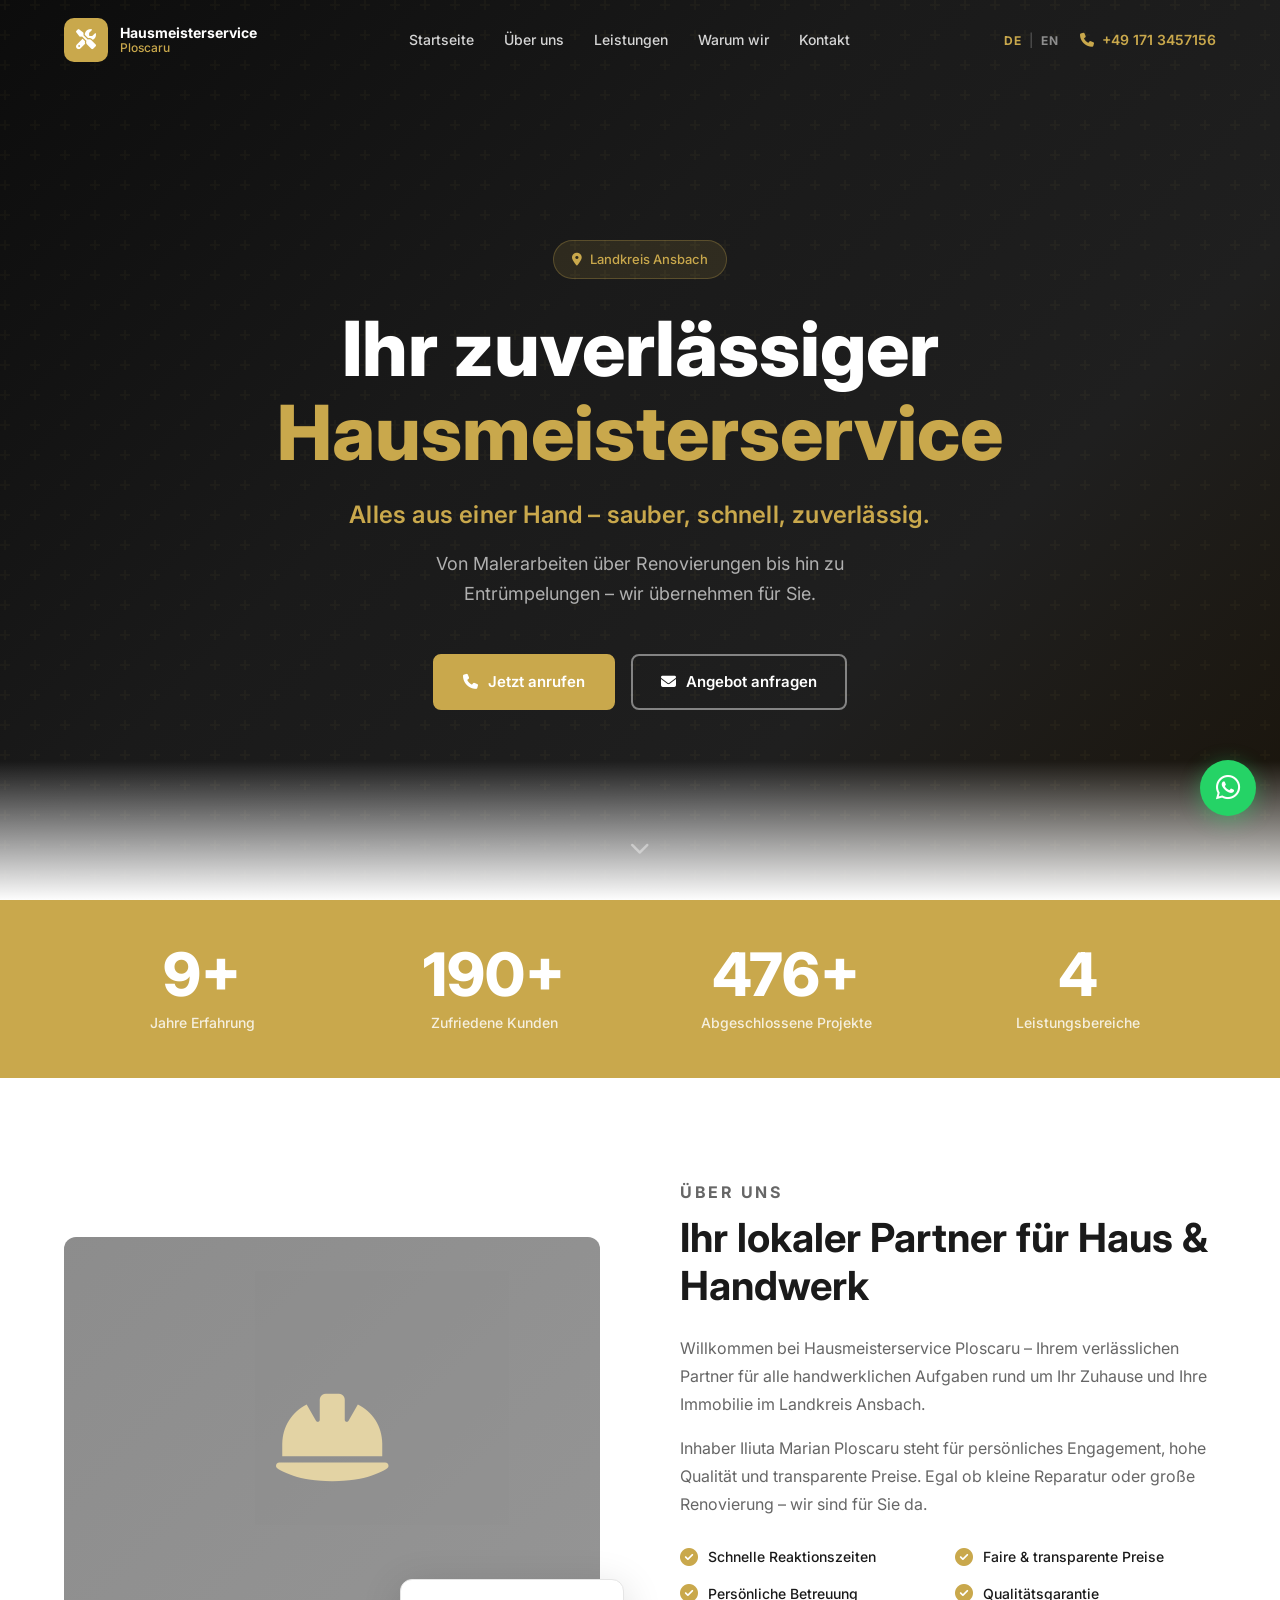
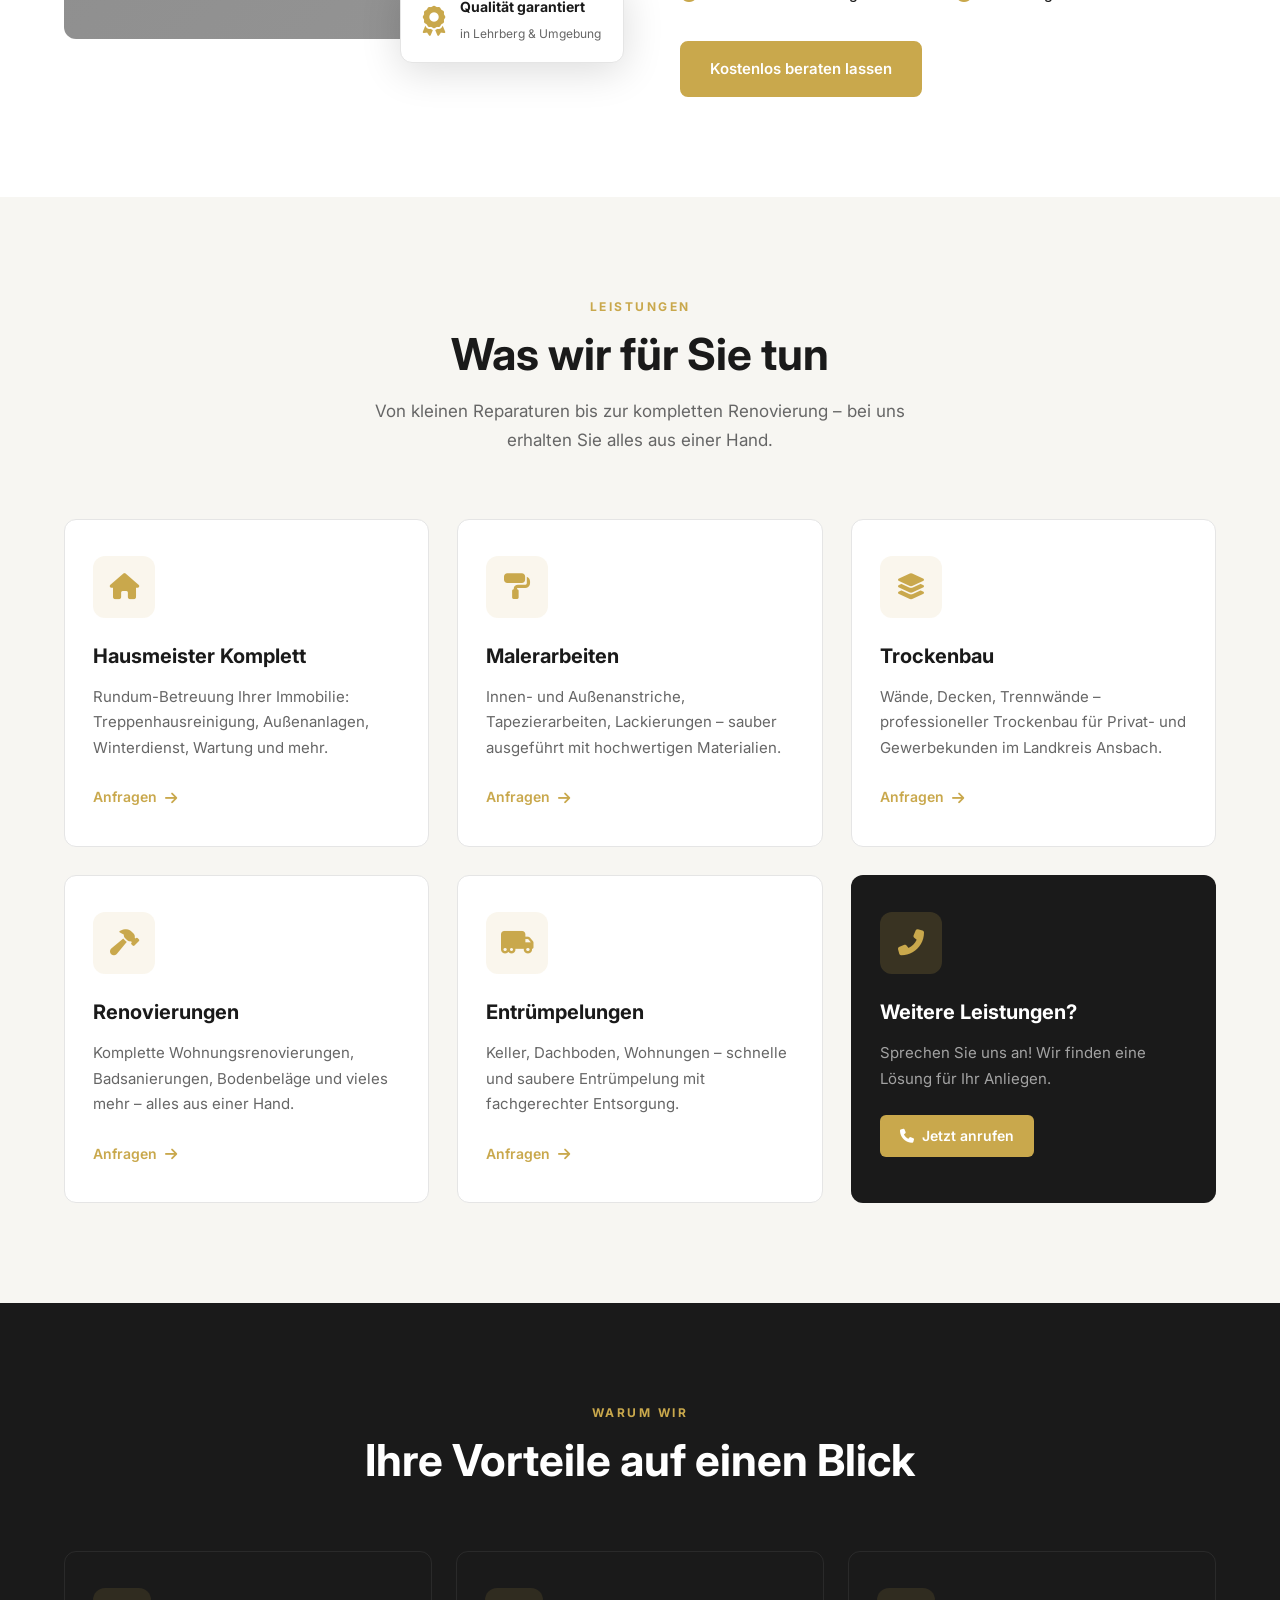
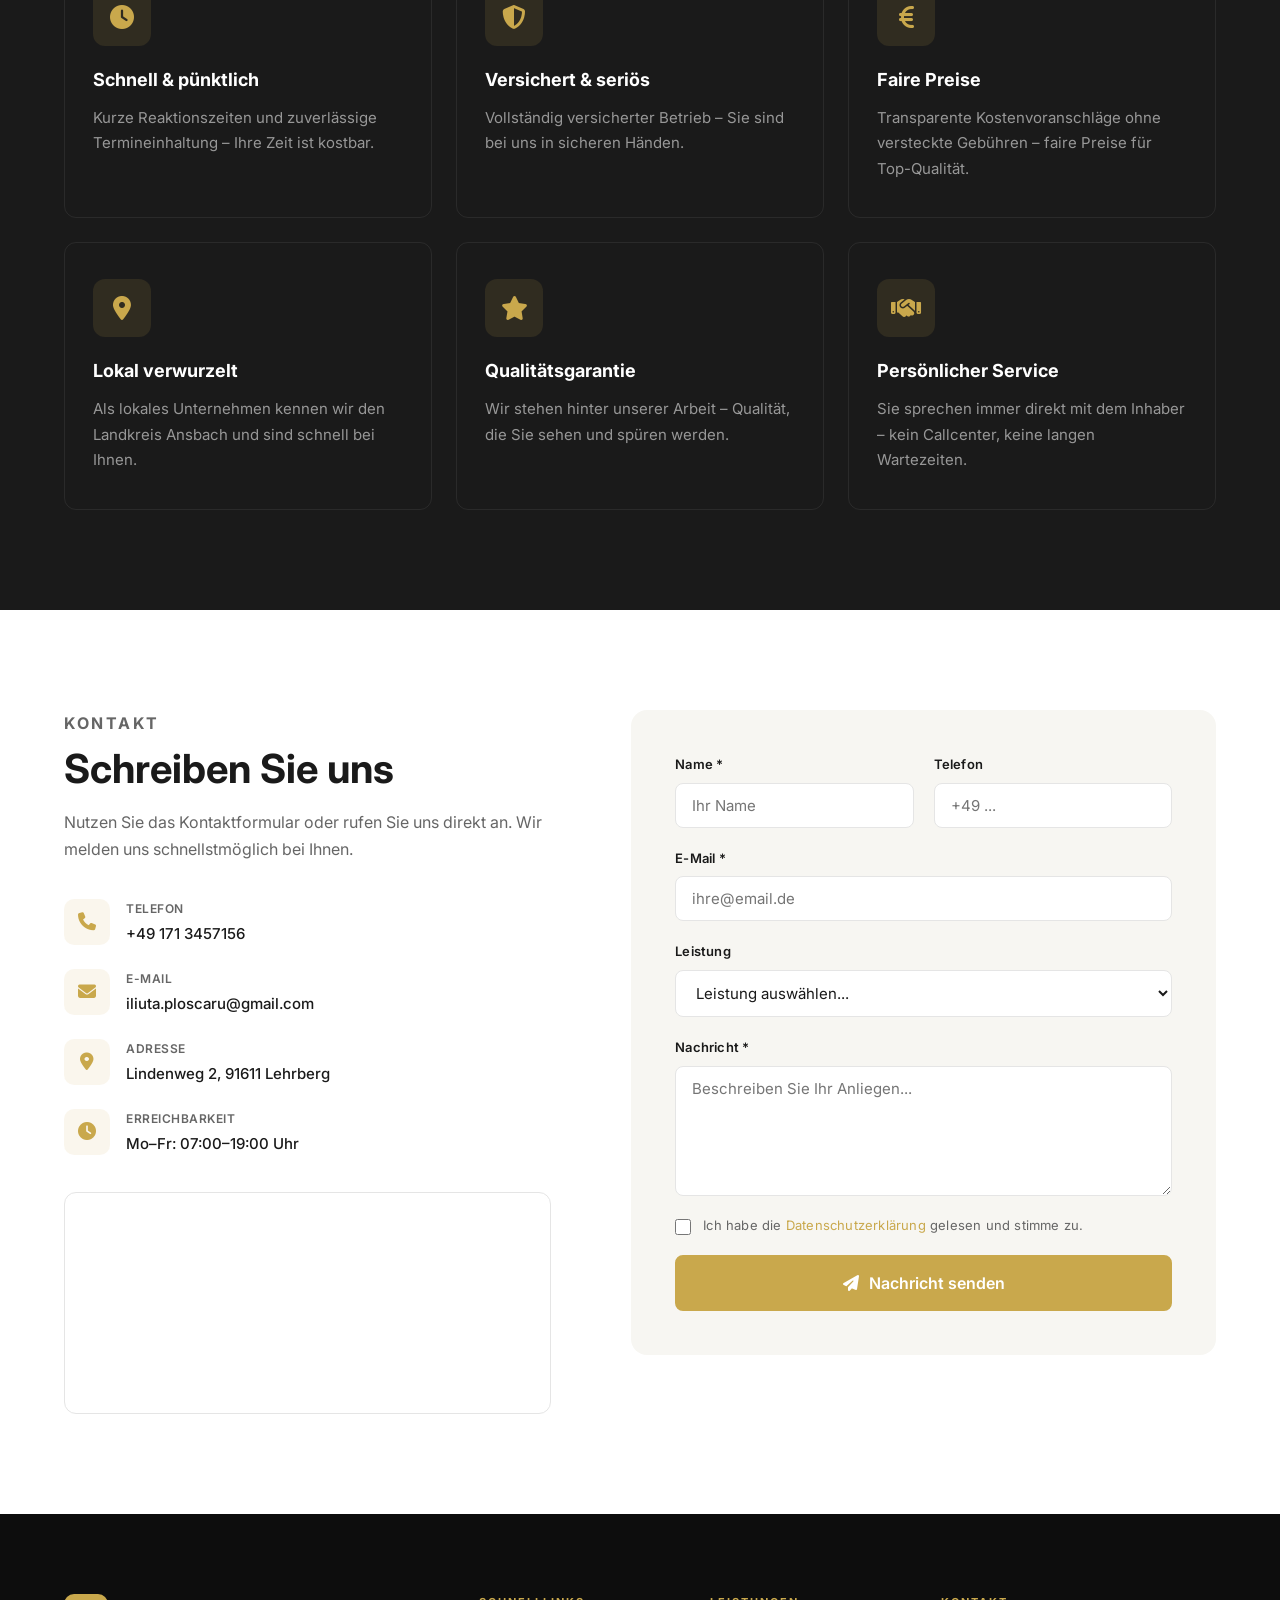
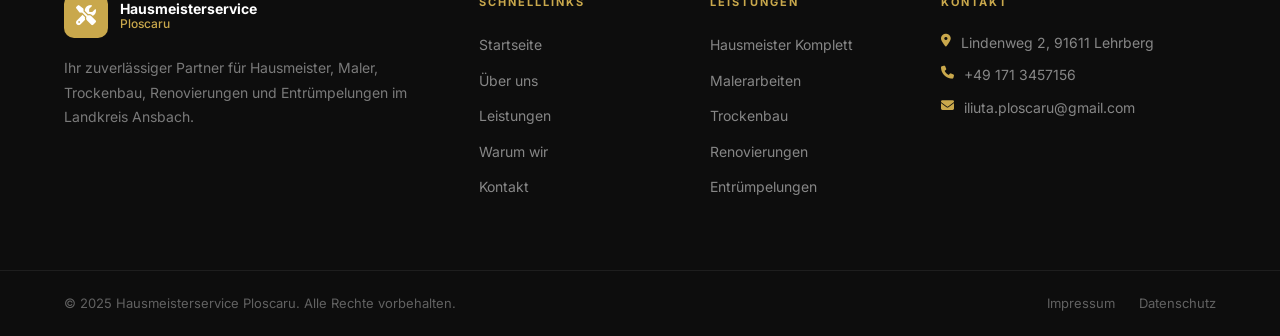
==== commit a8c6d84d: "Update Erreichbarkeit: Mo–Sa → Mo–Fr" ====
--- a/index.html
+++ b/index.html
@@ -259,7 +259,7 @@
                     <div class="contact-icon"><i class="fas fa-clock"></i></div>
                     <div>
                         <strong data-i18n="contact.hours">Erreichbarkeit</strong>
-                        <span data-i18n="contact.hours.val">Mo–Sa: 07:00–19:00 Uhr</span>
+                        <span data-i18n="contact.hours.val">Mo–Fr: 07:00–19:00 Uhr</span>
                     </div>
                 </div>
             </div>
